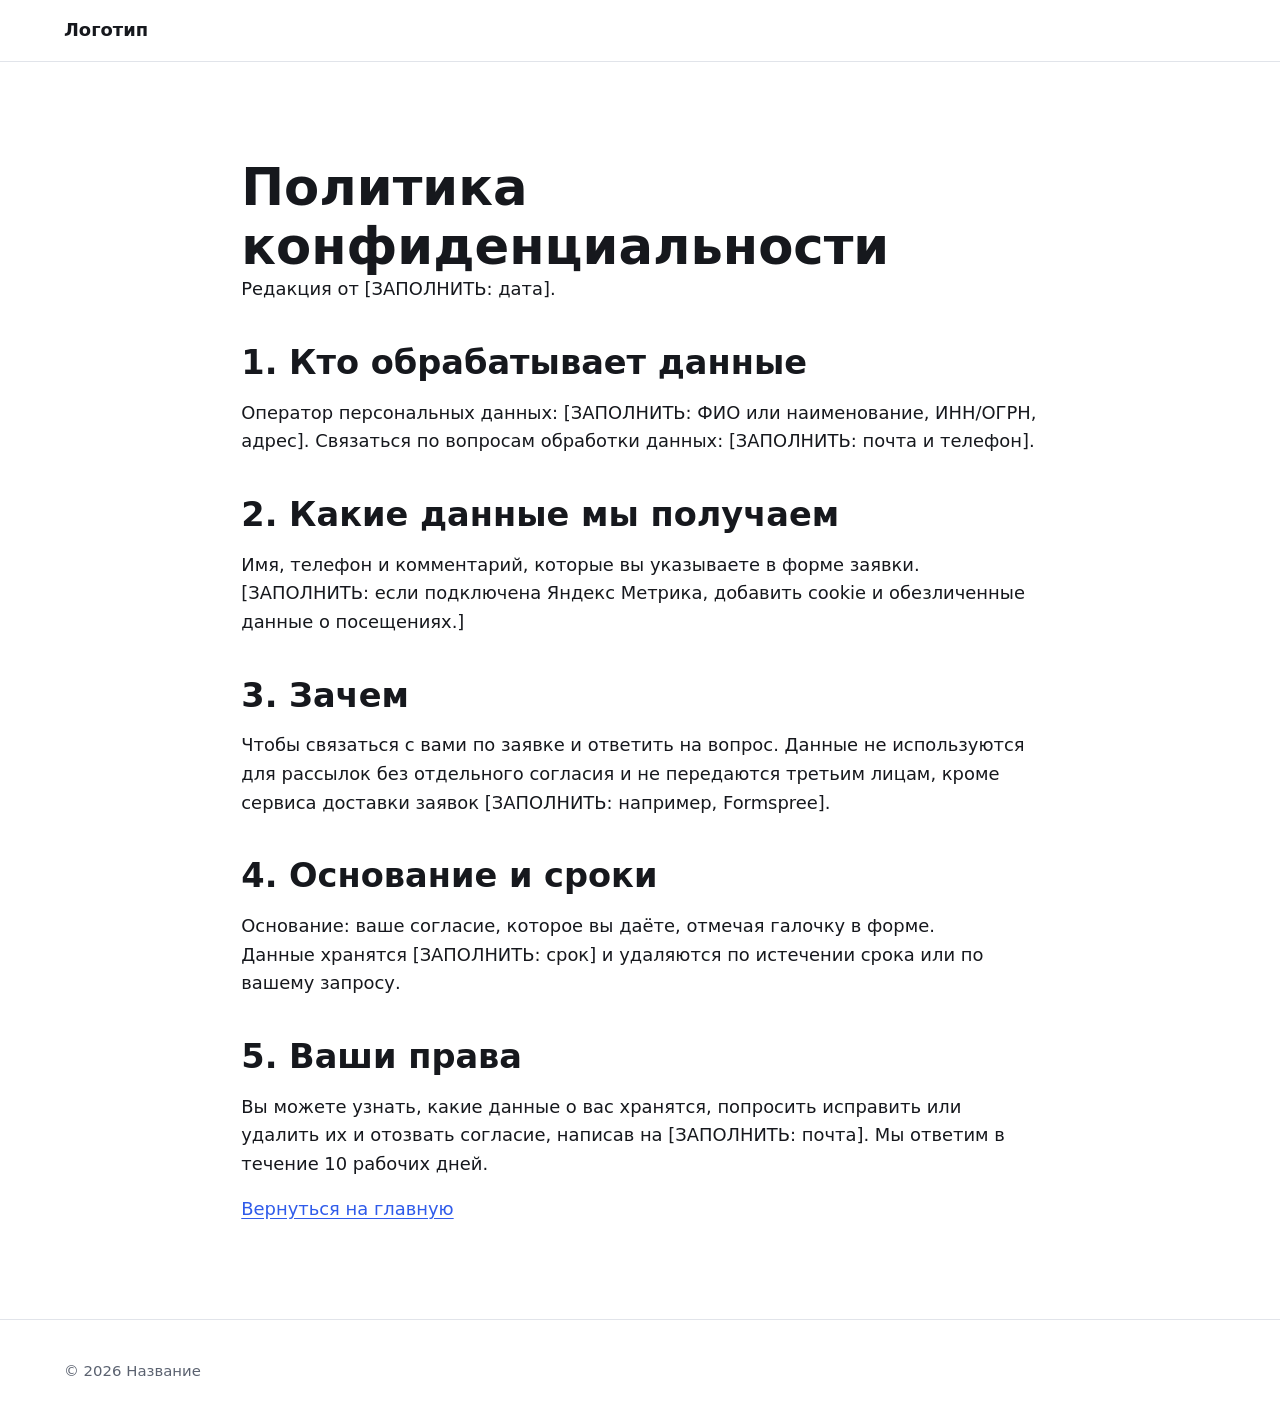
==== privacy.html @ 148ab0fe "Initial commit" ====
<!doctype html>
<html lang="ru">
<head>
  <meta charset="utf-8">
  <meta name="viewport" content="width=device-width, initial-scale=1">
  <title>Политика конфиденциальности — Название сайта</title>
  <meta name="description" content="Как мы обрабатываем и защищаем персональные данные, которые вы оставляете на сайте.">
  <link rel="canonical" href="https://example.ru/privacy.html">
  <link rel="icon" href="favicon.svg" type="image/svg+xml">
  <link rel="stylesheet" href="assets/css/style.css">
  <script src="assets/js/main.js" defer></script>
</head>
<body>
  <a class="skip-link" href="#main">Перейти к содержимому</a>

  <header class="site-header">
    <div class="container site-header__inner">
      <a class="logo" href="./">Логотип</a>
    </div>
  </header>

  <!-- Каркас политики по 152-ФЗ. Всё в [квадратных скобках] заполнить данными владельца сайта;
       итоговый текст лучше согласовать с юристом. -->
  <main id="main" class="section">
    <div class="container prose">
      <h1>Политика конфиденциальности</h1>
      <p>Редакция от [ЗАПОЛНИТЬ: дата].</p>

      <h2>1. Кто обрабатывает данные</h2>
      <p>Оператор персональных данных: [ЗАПОЛНИТЬ: ФИО или наименование, ИНН/ОГРН, адрес]. Связаться по вопросам обработки данных: [ЗАПОЛНИТЬ: почта и телефон].</p>

      <h2>2. Какие данные мы получаем</h2>
      <p>Имя, телефон и комментарий, которые вы указываете в форме заявки. [ЗАПОЛНИТЬ: если подключена Яндекс Метрика, добавить cookie и обезличенные данные о посещениях.]</p>

      <h2>3. Зачем</h2>
      <p>Чтобы связаться с вами по заявке и ответить на вопрос. Данные не используются для рассылок без отдельного согласия и не передаются третьим лицам, кроме сервиса доставки заявок [ЗАПОЛНИТЬ: например, Formspree].</p>

      <h2>4. Основание и сроки</h2>
      <p>Основание: ваше согласие, которое вы даёте, отмечая галочку в форме. Данные хранятся [ЗАПОЛНИТЬ: срок] и удаляются по истечении срока или по вашему запросу.</p>

      <h2>5. Ваши права</h2>
      <p>Вы можете узнать, какие данные о вас хранятся, попросить исправить или удалить их и отозвать согласие, написав на [ЗАПОЛНИТЬ: почта]. Мы ответим в течение 10 рабочих дней.</p>

      <p><a href="./">Вернуться на главную</a></p>
    </div>
  </main>

  <footer class="site-footer">
    <div class="container">
      <p>&copy; <span data-year>2026</span> Название</p>
    </div>
  </footer>
</body>
</html>
---- assets/css/style.css ----
/* Шрифты: свои файлы, без внешних CDN */
@font-face {
  font-family: "Manrope";
  src: url("../fonts/manrope-cyrillic-wght-normal.woff2") format("woff2");
  font-weight: 200 800;
  font-display: swap;
  unicode-range: U+0301, U+0400-045F, U+0490-0491, U+04B0-04B1, U+2116;
}
@font-face {
  font-family: "Manrope";
  src: url("../fonts/manrope-latin-wght-normal.woff2") format("woff2");
  font-weight: 200 800;
  font-display: swap;
  unicode-range: U+0000-00FF, U+0131, U+0152-0153, U+02BB-02BC, U+02C6, U+02DA, U+02DC, U+0304, U+0308, U+0329, U+2000-206F, U+20AC, U+2122, U+2191, U+2193, U+2212, U+2215, U+FEFF, U+FFFD;
}

/* Токены дизайна: меняются под каждый сайт */
:root {
  --color-bg: #ffffff;
  --color-surface: #f4f5f7;
  --color-text: #16181d;
  --color-muted: #5b6270;
  --color-accent: #2f5bea;
  --color-accent-contrast: #ffffff;
  --color-border: #e1e4ea;
  --color-border-strong: #8a919e; /* рамки полей: контраст с фоном не ниже 3:1 */
  --color-danger: #b42318;
  --color-danger-bg: #fef3f2;
  --color-success: #067647;
  --color-success-bg: #ecfdf3;

  --font-body: "Manrope", system-ui, -apple-system, "Segoe UI", Roboto, sans-serif;
  --font-heading: var(--font-body);

  --step--1: clamp(0.875rem, 0.85rem + 0.1vw, 0.9375rem);
  --step-0: clamp(1rem, 0.96rem + 0.2vw, 1.125rem);
  --step-1: clamp(1.25rem, 1.15rem + 0.5vw, 1.5rem);
  --step-2: clamp(1.5rem, 1.3rem + 1vw, 2.25rem);
  --step-3: clamp(2rem, 1.6rem + 2vw, 3.5rem);

  --space-xs: 0.5rem;
  --space-s: 1rem;
  --space-m: 1.5rem;
  --space-l: 2.5rem;
  --space-xl: clamp(3rem, 2rem + 5vw, 6rem);

  --radius: 12px;
  --container: 72rem;
  --tap: 2.75rem; /* минимальная зона нажатия, 44 px */
  --duration: 160ms;
}

/* Сброс */
*, *::before, *::after { box-sizing: border-box; }
* { margin: 0; }
html { -webkit-text-size-adjust: 100%; scroll-behavior: smooth; }
@media (prefers-reduced-motion: reduce) { html { scroll-behavior: auto; } }
body {
  font-family: var(--font-body);
  font-size: var(--step-0);
  line-height: 1.6;
  color: var(--color-text);
  background: var(--color-bg);
}
img, picture, svg, video { display: block; max-width: 100%; height: auto; }
input, button, textarea, select { font: inherit; }
h1, h2, h3 { font-family: var(--font-heading); line-height: 1.15; text-wrap: balance; overflow-wrap: break-word; hyphens: auto; }
h1 { font-size: var(--step-3); }
h2 { font-size: var(--step-2); margin-bottom: var(--space-m); }
h3 { font-size: var(--step-1); }
p { text-wrap: pretty; }
a { color: var(--color-accent); text-underline-offset: 0.15em; }
@media (hover: hover) { a:hover { text-decoration-thickness: 2px; } }
:focus-visible { outline: 3px solid var(--color-accent); outline-offset: 2px; }
[id] { scroll-margin-top: var(--space-s); }

/* Раскладка (mobile first) */
.container { width: min(100% - 2rem, var(--container)); margin-inline: auto; }
.section { padding-block: var(--space-xl); }

.skip-link { position: absolute; left: -9999px; }
.skip-link:focus { left: 1rem; top: 1rem; z-index: 10; background: var(--color-bg); padding: var(--space-xs) var(--space-s); }

.site-header { border-bottom: 1px solid var(--color-border); }
.site-header__inner { display: flex; align-items: center; justify-content: space-between; flex-wrap: wrap; gap: var(--space-s); padding-block: var(--space-s); }
.logo { font-weight: 800; color: inherit; text-decoration: none; }
.nav-toggle {
  min-height: var(--tap); padding: 0.4rem 0.9rem; cursor: pointer; color: inherit;
  background: none; border: 1px solid var(--color-border); border-radius: var(--radius);
  transition: background-color var(--duration), border-color var(--duration);
}
@media (hover: hover) { .nav-toggle:hover { border-color: var(--color-border-strong); } }
.nav-toggle:active { background: var(--color-surface); }
.site-nav { flex-basis: 100%; display: none; }
.site-nav.is-open { display: block; }
.site-nav ul { list-style: none; padding: 0; display: grid; }
.site-nav a { display: flex; align-items: center; min-height: var(--tap); color: inherit; text-decoration: none; transition: color var(--duration); }
@media (hover: hover) { .site-nav a:hover { color: var(--color-accent); } }
.site-nav a:active { color: var(--color-accent); }

.hero { padding-block: var(--space-xl); background: var(--color-surface); }
.lead { font-size: var(--step-1); color: var(--color-muted); margin-block: var(--space-s) var(--space-m); max-width: 40ch; }

/* Кнопка: у каждой есть hover, нажатие, фокус (глобальный :focus-visible) и недоступное состояние */
.button {
  display: inline-flex; align-items: center; justify-content: center; gap: var(--space-xs);
  min-height: var(--tap); padding: 0.8rem 1.5rem; border: 0; border-radius: var(--radius);
  background: var(--color-accent); color: var(--color-accent-contrast);
  font-weight: 700; text-decoration: none; cursor: pointer;
  transition: filter var(--duration), transform var(--duration);
}
@media (hover: hover) { .button:hover { filter: brightness(1.1); } }
.button:active { transform: translateY(1px); filter: brightness(0.95); }
.button:disabled, .button[aria-disabled="true"] { opacity: 0.6; cursor: not-allowed; transform: none; filter: none; }
.button[aria-busy="true"] { cursor: progress; }

.cards { list-style: none; padding: 0; display: grid; gap: var(--space-m); }
.card { padding: var(--space-m); border: 1px solid var(--color-border); border-radius: var(--radius); }
.card h3 { margin-bottom: var(--space-xs); }

/* Формы */
.form { display: grid; gap: var(--space-m); max-width: 36rem; margin-top: var(--space-m); }
.field { display: grid; gap: 0.35rem; }
.field label { font-weight: 600; }
.field__optional, .field__hint { font-weight: 400; color: var(--color-muted); font-size: var(--step--1); }
.field input:not([type="checkbox"]), .field textarea {
  width: 100%; min-height: var(--tap); padding: 0.65rem 0.8rem;
  font-size: max(16px, 1rem); /* меньше 16 px iPhone приближает страницу */
  color: inherit; background: var(--color-bg);
  border: 1px solid var(--color-border-strong); border-radius: calc(var(--radius) / 2);
  transition: border-color var(--duration), box-shadow var(--duration);
}
.field textarea { resize: vertical; }
@media (hover: hover) { .field input:not([type="checkbox"]):hover, .field textarea:hover { border-color: var(--color-text); } }
.field [aria-invalid="true"] { border-color: var(--color-danger) !important; box-shadow: inset 0 0 0 1px var(--color-danger); }
.field__error { color: var(--color-danger); font-size: var(--step--1); font-weight: 600; }
.field--check { grid-template-columns: auto 1fr; align-items: start; column-gap: var(--space-xs); }
.field--check input { width: 1.25rem; height: 1.25rem; margin-top: 0.2rem; accent-color: var(--color-accent); cursor: pointer; }
.field--check label { font-weight: 400; cursor: pointer; }
.field--check .field__error { grid-column: 1 / -1; }
.form > .button { justify-self: start; }
.form__trap { position: absolute; left: -9999px; width: 1px; height: 1px; opacity: 0; }
.form__status { padding: var(--space-s); border-radius: calc(var(--radius) / 2); border-left: 4px solid; }
.form__status[data-state="success"] { color: var(--color-success); background: var(--color-success-bg); }
.form__status[data-state="error"] { color: var(--color-danger); background: var(--color-danger-bg); }

.prose { max-width: 70ch; }
.prose h2 { margin-top: var(--space-l); margin-bottom: var(--space-s); }
.prose p + p { margin-top: var(--space-s); }

.site-footer { padding-block: var(--space-l); border-top: 1px solid var(--color-border); color: var(--color-muted); font-size: var(--step--1); }

@media (min-width: 768px) {
  .nav-toggle { display: none; }
  .site-nav { display: block; flex-basis: auto; }
  .site-nav ul { grid-auto-flow: column; gap: var(--space-m); }
  .site-nav a { padding-inline: 0.25rem; }
  .cards { grid-template-columns: repeat(auto-fit, minmax(14rem, 1fr)); }
}
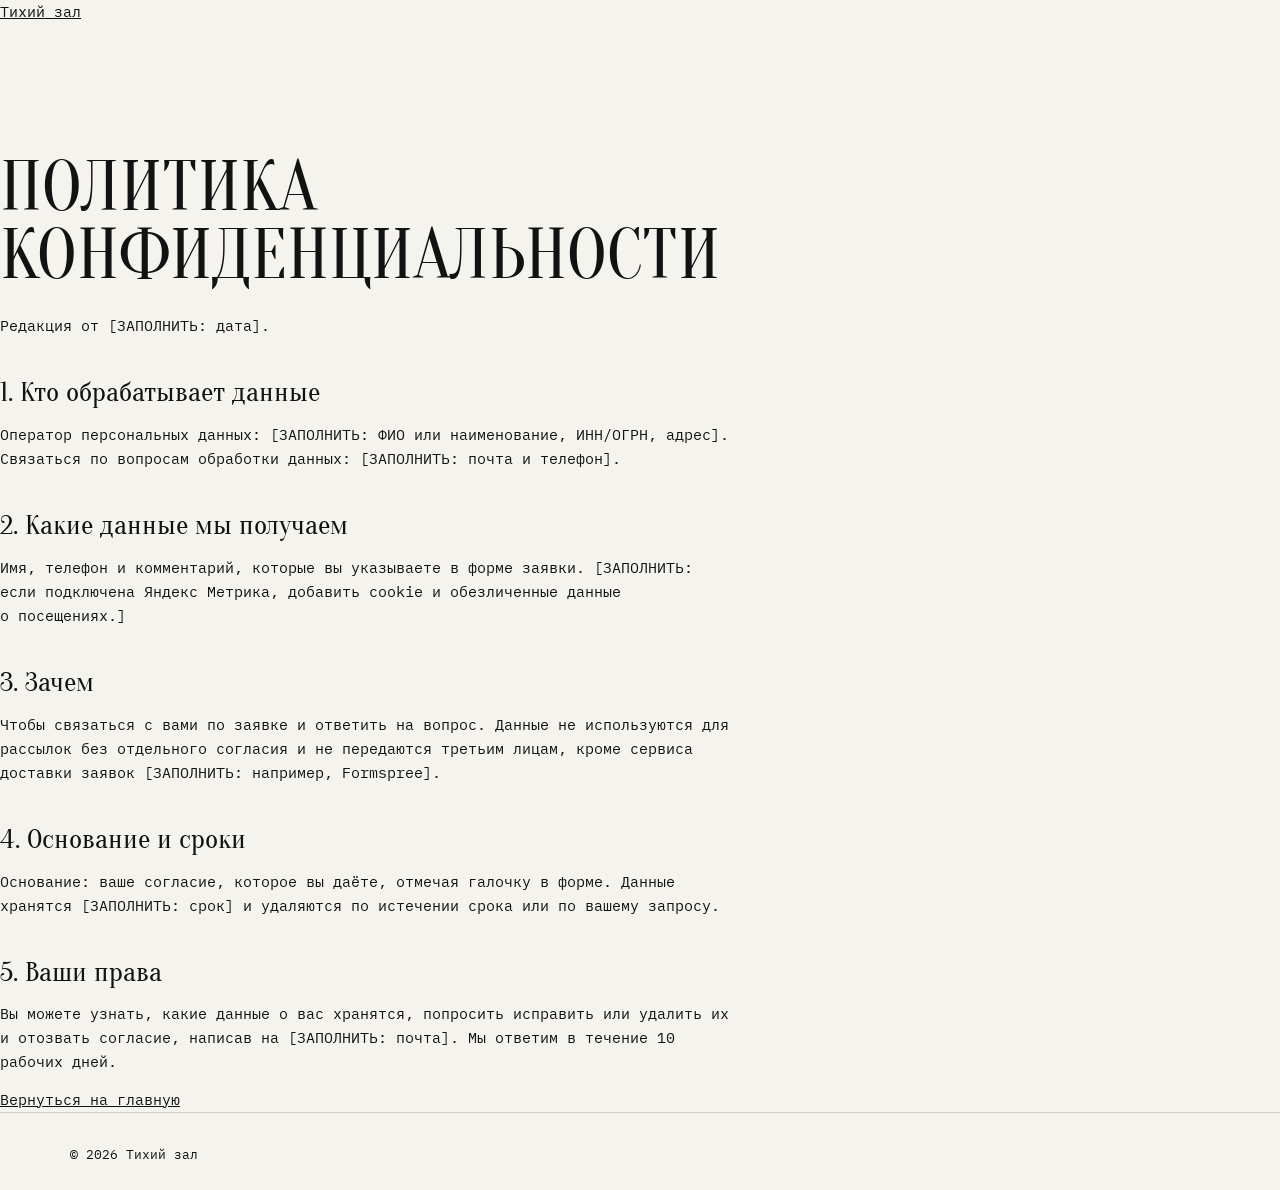
==== commit 4ba7e856: "Главная страница «Тихого зала»: афиша, подробности, вечер, запись Стиль по мотивам портфолио с нотны" ====
--- a/privacy.html
+++ b/privacy.html
@@ -3,9 +3,9 @@
 <head>
   <meta charset="utf-8">
   <meta name="viewport" content="width=device-width, initial-scale=1">
-  <title>Политика конфиденциальности — Название сайта</title>
+  <title>Политика конфиденциальности — Тихий зал</title>
   <meta name="description" content="Как мы обрабатываем и защищаем персональные данные, которые вы оставляете на сайте.">
-  <link rel="canonical" href="https://example.ru/privacy.html">
+  <link rel="canonical" href="https://verver-vadya.github.io/site-tikhiy-zal/privacy.html">
   <link rel="icon" href="favicon.svg" type="image/svg+xml">
   <link rel="stylesheet" href="assets/css/style.css">
   <script src="assets/js/main.js" defer></script>
@@ -15,7 +15,7 @@
 
   <header class="site-header">
     <div class="container site-header__inner">
-      <a class="logo" href="./">Логотип</a>
+      <a class="logo" href="./">Тихий зал</a>
     </div>
   </header>
 
@@ -47,7 +47,7 @@
 
   <footer class="site-footer">
     <div class="container">
-      <p>&copy; <span data-year>2026</span> Название</p>
+      <p>&copy; <span data-year>2026</span> Тихий зал</p>
     </div>
   </footer>
 </body>
--- a/assets/css/style.css
+++ b/assets/css/style.css
@@ -1,159 +1,519 @@
-/* Шрифты: свои файлы, без внешних CDN */
-@font-face {
-  font-family: "Manrope";
-  src: url("../fonts/manrope-cyrillic-wght-normal.woff2") format("woff2");
-  font-weight: 200 800;
-  font-display: swap;
+/* Шрифты: свои файлы, без внешних CDN. Лицензии OFL лежат рядом. */
+@font-face {
+  font-family: "Oranienbaum";
+  src: url("../fonts/oranienbaum-cyrillic-400-normal.woff2") format("woff2");
+  font-weight: 400; font-display: swap;
   unicode-range: U+0301, U+0400-045F, U+0490-0491, U+04B0-04B1, U+2116;
 }
 @font-face {
-  font-family: "Manrope";
-  src: url("../fonts/manrope-latin-wght-normal.woff2") format("woff2");
-  font-weight: 200 800;
-  font-display: swap;
-  unicode-range: U+0000-00FF, U+0131, U+0152-0153, U+02BB-02BC, U+02C6, U+02DA, U+02DC, U+0304, U+0308, U+0329, U+2000-206F, U+20AC, U+2122, U+2191, U+2193, U+2212, U+2215, U+FEFF, U+FFFD;
-}
-
-/* Токены дизайна: меняются под каждый сайт */
+  font-family: "Oranienbaum";
+  src: url("../fonts/oranienbaum-latin-400-normal.woff2") format("woff2");
+  font-weight: 400; font-display: swap;
+  unicode-range: U+0000-00FF, U+0131, U+0152-0153, U+02BB-02BC, U+02C6, U+02DA, U+02DC, U+2000-206F, U+20AC, U+20BD, U+2122, U+2191, U+2193, U+2212, U+2215, U+FEFF, U+FFFD;
+}
+@font-face {
+  font-family: "IBM Plex Mono";
+  src: url("../fonts/ibm-plex-mono-cyrillic-400-normal.woff2") format("woff2");
+  font-weight: 400; font-display: swap;
+  unicode-range: U+0301, U+0400-045F, U+0490-0491, U+04B0-04B1, U+2116;
+}
+@font-face {
+  font-family: "IBM Plex Mono";
+  src: url("../fonts/ibm-plex-mono-latin-400-normal.woff2") format("woff2");
+  font-weight: 400; font-display: swap;
+  unicode-range: U+0000-00FF, U+0131, U+0152-0153, U+02BB-02BC, U+02C6, U+02DA, U+02DC, U+2000-206F, U+20AC, U+20BD, U+2122, U+2191, U+2193, U+2212, U+2215, U+FEFF, U+FFFD;
+}
+@font-face {
+  font-family: "IBM Plex Mono";
+  src: url("../fonts/ibm-plex-mono-cyrillic-500-normal.woff2") format("woff2");
+  font-weight: 500 700; font-display: swap;
+  unicode-range: U+0301, U+0400-045F, U+0490-0491, U+04B0-04B1, U+2116;
+}
+@font-face {
+  font-family: "IBM Plex Mono";
+  src: url("../fonts/ibm-plex-mono-latin-500-normal.woff2") format("woff2");
+  font-weight: 500 700; font-display: swap;
+  unicode-range: U+0000-00FF, U+0131, U+0152-0153, U+02BB-02BC, U+02C6, U+02DA, U+02DC, U+2000-206F, U+20AC, U+20BD, U+2122, U+2191, U+2193, U+2212, U+2215, U+FEFF, U+FFFD;
+}
+@font-face {
+  font-family: "Bad Script";
+  src: url("../fonts/bad-script-cyrillic-400-normal.woff2") format("woff2");
+  font-weight: 400; font-display: swap;
+  unicode-range: U+0301, U+0400-045F, U+0490-0491, U+04B0-04B1, U+2116;
+}
+@font-face {
+  font-family: "Bad Script";
+  src: url("../fonts/bad-script-latin-400-normal.woff2") format("woff2");
+  font-weight: 400; font-display: swap;
+  unicode-range: U+0000-00FF, U+0131, U+0152-0153, U+02BB-02BC, U+02C6, U+02DA, U+02DC, U+2000-206F, U+20AC, U+2122, U+2191, U+2193, U+2212, U+2215, U+FEFF, U+FFFD;
+}
+
+/* Токены: бумага, тушь и красный карандаш для пометок */
 :root {
-  --color-bg: #ffffff;
-  --color-surface: #f4f5f7;
-  --color-text: #16181d;
-  --color-muted: #5b6270;
-  --color-accent: #2f5bea;
-  --color-accent-contrast: #ffffff;
-  --color-border: #e1e4ea;
-  --color-border-strong: #8a919e; /* рамки полей: контраст с фоном не ниже 3:1 */
-  --color-danger: #b42318;
-  --color-danger-bg: #fef3f2;
-  --color-success: #067647;
-  --color-success-bg: #ecfdf3;
-
-  --font-body: "Manrope", system-ui, -apple-system, "Segoe UI", Roboto, sans-serif;
-  --font-heading: var(--font-body);
-
-  --step--1: clamp(0.875rem, 0.85rem + 0.1vw, 0.9375rem);
-  --step-0: clamp(1rem, 0.96rem + 0.2vw, 1.125rem);
-  --step-1: clamp(1.25rem, 1.15rem + 0.5vw, 1.5rem);
-  --step-2: clamp(1.5rem, 1.3rem + 1vw, 2.25rem);
-  --step-3: clamp(2rem, 1.6rem + 2vw, 3.5rem);
-
-  --space-xs: 0.5rem;
-  --space-s: 1rem;
-  --space-m: 1.5rem;
-  --space-l: 2.5rem;
-  --space-xl: clamp(3rem, 2rem + 5vw, 6rem);
-
-  --radius: 12px;
-  --container: 72rem;
-  --tap: 2.75rem; /* минимальная зона нажатия, 44 px */
-  --duration: 160ms;
+  --paper: #f4f3ee;
+  --ink: #121212;
+  --muted: #57554f;
+  --rule: rgba(18, 18, 18, 0.16);
+  --field-line: #77746c;       /* контраст с бумагой не ниже 3:1 */
+  --pencil: #9b2c22;           /* пометки от руки */
+  --danger: #a1221a;
+  --danger-bg: #f8e9e6;
+  --success: #24603a;
+  --success-bg: #e6efe6;
+
+  --serif: "Oranienbaum", "Times New Roman", serif;
+  --mono: "IBM Plex Mono", ui-monospace, "SFMono-Regular", Menlo, Consolas, monospace;
+  --hand: "Bad Script", "Segoe Script", cursive;
+
+  --text-s: 0.75rem;
+  --text-m: clamp(0.875rem, 0.84rem + 0.15vw, 0.9375rem);
+  --hand-size: clamp(1.375rem, 1.1rem + 0.9vw, 1.875rem);
+
+  --gutter: 1rem;
+  --bar: 2.75rem;              /* верхняя полоса на телефоне */
+  --rail-w: 1.625rem;          /* боковая полоса на десктопе */
+  --rail-inset: 0.625rem;
+  --section: clamp(4rem, 2.5rem + 7vw, 9rem);
+  --tap: 2.75rem;
+
+  --ease-out: cubic-bezier(0.23, 1, 0.32, 1);
+  --ease-in-out: cubic-bezier(0.77, 0, 0.175, 1);
 }
 
 /* Сброс */
 *, *::before, *::after { box-sizing: border-box; }
 * { margin: 0; }
-html { -webkit-text-size-adjust: 100%; scroll-behavior: smooth; }
+html { -webkit-text-size-adjust: 100%; scroll-behavior: smooth; scroll-padding-top: calc(var(--bar) + 1rem); }
 @media (prefers-reduced-motion: reduce) { html { scroll-behavior: auto; } }
 body {
-  font-family: var(--font-body);
-  font-size: var(--step-0);
+  font-family: var(--mono);
+  font-size: var(--text-m);
   line-height: 1.6;
-  color: var(--color-text);
-  background: var(--color-bg);
-}
-img, picture, svg, video { display: block; max-width: 100%; height: auto; }
-input, button, textarea, select { font: inherit; }
-h1, h2, h3 { font-family: var(--font-heading); line-height: 1.15; text-wrap: balance; overflow-wrap: break-word; hyphens: auto; }
-h1 { font-size: var(--step-3); }
-h2 { font-size: var(--step-2); margin-bottom: var(--space-m); }
-h3 { font-size: var(--step-1); }
+  color: var(--ink);
+  background: var(--paper);
+  padding-top: calc(var(--bar) + env(safe-area-inset-top));
+  -webkit-tap-highlight-color: transparent;
+  overflow-x: clip;
+}
+img, svg { display: block; max-width: 100%; height: auto; }
+input, button, textarea, select { font: inherit; color: inherit; }
+button, a, select, label { touch-action: manipulation; }
+h1, h2, h3 { font-weight: 400; overflow-wrap: break-word; }
 p { text-wrap: pretty; }
-a { color: var(--color-accent); text-underline-offset: 0.15em; }
-@media (hover: hover) { a:hover { text-decoration-thickness: 2px; } }
-:focus-visible { outline: 3px solid var(--color-accent); outline-offset: 2px; }
-[id] { scroll-margin-top: var(--space-s); }
-
-/* Раскладка (mobile first) */
-.container { width: min(100% - 2rem, var(--container)); margin-inline: auto; }
-.section { padding-block: var(--space-xl); }
-
-.skip-link { position: absolute; left: -9999px; }
-.skip-link:focus { left: 1rem; top: 1rem; z-index: 10; background: var(--color-bg); padding: var(--space-xs) var(--space-s); }
-
-.site-header { border-bottom: 1px solid var(--color-border); }
-.site-header__inner { display: flex; align-items: center; justify-content: space-between; flex-wrap: wrap; gap: var(--space-s); padding-block: var(--space-s); }
-.logo { font-weight: 800; color: inherit; text-decoration: none; }
-.nav-toggle {
-  min-height: var(--tap); padding: 0.4rem 0.9rem; cursor: pointer; color: inherit;
-  background: none; border: 1px solid var(--color-border); border-radius: var(--radius);
-  transition: background-color var(--duration), border-color var(--duration);
-}
-@media (hover: hover) { .nav-toggle:hover { border-color: var(--color-border-strong); } }
-.nav-toggle:active { background: var(--color-surface); }
-.site-nav { flex-basis: 100%; display: none; }
-.site-nav.is-open { display: block; }
-.site-nav ul { list-style: none; padding: 0; display: grid; }
-.site-nav a { display: flex; align-items: center; min-height: var(--tap); color: inherit; text-decoration: none; transition: color var(--duration); }
-@media (hover: hover) { .site-nav a:hover { color: var(--color-accent); } }
-.site-nav a:active { color: var(--color-accent); }
-
-.hero { padding-block: var(--space-xl); background: var(--color-surface); }
-.lead { font-size: var(--step-1); color: var(--color-muted); margin-block: var(--space-s) var(--space-m); max-width: 40ch; }
-
-/* Кнопка: у каждой есть hover, нажатие, фокус (глобальный :focus-visible) и недоступное состояние */
+a { color: inherit; }
+ul, ol { list-style: none; padding: 0; }
+:focus-visible { outline: 2px solid var(--pencil); outline-offset: 3px; }
+::selection { background: var(--ink); color: var(--paper); }
+
+.visually-hidden {
+  position: absolute; width: 1px; height: 1px; padding: 0; margin: -1px;
+  overflow: hidden; clip: rect(0 0 0 0); white-space: nowrap; border: 0;
+}
+.skip-link { position: absolute; left: -9999px; z-index: 50; }
+.skip-link:focus { left: 1rem; top: 1rem; background: var(--paper); padding: 0.5rem 1rem; }
+
+/* Общие приёмы */
+.hand { font-family: var(--hand); font-size: var(--hand-size); color: var(--pencil); line-height: 1.2; }
+.mono-meta { font-size: var(--text-s); text-transform: uppercase; letter-spacing: 0.08em; color: var(--muted); }
+.ruled { border-block: 1px solid var(--rule); }
+.ruled--top { border-bottom: 0; }
+.no-notes .note { visibility: hidden; }
+
+.text-link {
+  text-decoration: underline; text-decoration-thickness: 1px; text-underline-offset: 0.25em;
+  transition: color 160ms ease, text-decoration-thickness 160ms ease;
+}
+@media (hover: hover) { .text-link:hover { color: var(--pencil); text-decoration-thickness: 2px; } }
+.text-link:active { color: var(--pencil); }
+
+/* Нотный стан: пять линий одним фоном */
+.staff {
+  --gap: 3rem;
+  height: calc(var(--gap) * 4 + 1px);
+  background: repeating-linear-gradient(to bottom, var(--rule) 0 1px, transparent 1px var(--gap));
+}
+
+/* ---------- Полосы ---------- */
+
+.rail {
+  position: fixed; z-index: 30; top: 0;
+  height: calc(var(--bar) + env(safe-area-inset-top));
+  padding-top: env(safe-area-inset-top);
+  display: flex; align-items: center;
+  font-size: 0.6875rem; text-transform: uppercase; letter-spacing: 0.14em;
+  color: var(--paper);
+}
+.rail :focus-visible { outline-color: var(--paper); }
+.rail--left { left: 0; right: 0; background: var(--ink); padding-left: max(var(--gutter), env(safe-area-inset-left)); }
+.rail--right { right: 0; padding-right: max(0.25rem, env(safe-area-inset-right)); }
+.rail__logo { display: inline-flex; align-items: center; gap: 0.5em; min-height: var(--tap); text-decoration: none; }
+.rail__tagline, .rail__season, .rail--right .notes-toggle { display: none; }
+.rail__button {
+  min-height: var(--tap); padding: 0 0.75rem; border: 0; background: none; cursor: pointer;
+  text-transform: inherit; letter-spacing: inherit; font-size: inherit;
+  transition: opacity 160ms ease;
+}
+@media (hover: hover) { .rail__button:hover, .rail__logo:hover { opacity: 0.7; } }
+.rail__button:active { opacity: 0.55; }
+
+.notes-toggle { display: flex; align-items: center; gap: 0.35rem; }
+.notes-toggle__btn {
+  min-width: var(--tap); min-height: var(--tap); padding: 0 0.4rem; border: 0; background: none; cursor: pointer;
+  text-transform: uppercase; letter-spacing: inherit; font-size: inherit; position: relative;
+}
+/* Выбранный вариант обведён от руки, как в партитуре */
+.notes-toggle__btn[aria-pressed="true"]::after {
+  content: ""; position: absolute; inset: 50% auto auto 50%;
+  width: 2.4em; height: 1.7em; translate: -50% -50%;
+  border: 1px solid currentColor; border-radius: 50%; rotate: -8deg;
+}
+@media (hover: hover) { .notes-toggle__btn:hover { opacity: 0.7; } }
+.notes-toggle__btn:active { opacity: 0.55; }
+
+@media (min-width: 64rem) {
+  body { padding-top: 0; }
+  .rail {
+    top: var(--rail-inset); bottom: var(--rail-inset); height: auto; width: var(--rail-w);
+    padding: 1rem 0; background: var(--ink);
+    writing-mode: vertical-rl; justify-content: space-between;
+  }
+  .rail--left { left: var(--rail-inset); right: auto; rotate: 180deg; flex-direction: row-reverse; padding-left: 0; }
+  .rail--right { right: var(--rail-inset); padding-right: 0; }
+  .rail__tagline, .rail__season { display: block; }
+  .rail--right .notes-toggle { display: flex; }
+  .rail__logo, .rail__button { min-height: auto; min-width: var(--tap); padding: 0.5rem 0; justify-content: center; }
+  .notes-toggle__btn { min-height: 2rem; }
+  .notes-toggle__btn[aria-pressed="true"]::after { width: 1.7em; height: 2.5em; rotate: 8deg; }
+  html { scroll-padding-top: 1.5rem; }
+}
+
+/* ---------- Меню ---------- */
+
+.menu {
+  position: fixed; z-index: 25; top: calc(var(--bar) + env(safe-area-inset-top)); right: 0; bottom: 0;
+  width: min(26rem, 100%); padding: 2rem var(--gutter) 2rem;
+  background: var(--ink); color: var(--paper);
+  display: flex; flex-direction: column; justify-content: space-between;
+  overscroll-behavior: contain; overflow-y: auto;
+  transform: translateX(100%); transition: transform 360ms var(--ease-out);
+}
+.menu[hidden] { display: none; }
+.menu.is-open { transform: none; }
+.menu :focus-visible { outline-color: var(--paper); }
+.menu__list a {
+  display: flex; align-items: baseline; gap: 0.75rem; min-height: var(--tap); padding-block: 0.35rem;
+  font-family: var(--serif); font-size: clamp(2rem, 1.6rem + 1.5vw, 2.75rem); line-height: 1; text-transform: uppercase;
+  text-decoration: none; border-bottom: 1px solid rgba(244, 243, 238, 0.18);
+  transition: color 160ms ease, padding-left 240ms var(--ease-out);
+}
+.menu__num { font-family: var(--mono); font-size: var(--text-s); letter-spacing: 0.1em; opacity: 0.6; }
+@media (hover: hover) { .menu__list a:hover { padding-left: 0.5rem; color: #e9b7ae; } }
+.menu__list a:active { color: #e9b7ae; }
+.notes-toggle--menu { margin-top: 2rem; font-size: 0.6875rem; text-transform: uppercase; letter-spacing: 0.14em; }
+@media (min-width: 64rem) {
+  .menu { top: var(--rail-inset); bottom: var(--rail-inset); right: calc(var(--rail-inset) + var(--rail-w)); padding: 3rem 2.5rem; }
+  .notes-toggle--menu { display: none; }
+}
+@media (prefers-reduced-motion: reduce) { .menu { transition: none; } }
+
+/* ---------- Раскладка ---------- */
+
+.page, .site-footer { padding-inline: max(var(--gutter), env(safe-area-inset-left)) max(var(--gutter), env(safe-area-inset-right)); }
+@media (min-width: 48rem) { :root { --gutter: 2rem; } }
+@media (min-width: 64rem) {
+  .page, .site-footer { padding-inline: calc(var(--rail-inset) * 2 + var(--rail-w) + 1.5rem); }
+}
+.section { padding-top: var(--section); }
+.section__head { display: flex; flex-wrap: wrap; align-items: baseline; justify-content: space-between; gap: 0.25rem 1.5rem; padding-top: 0.75rem; }
+
+/* ---------- Первый экран ---------- */
+
+.hero { min-height: calc(100svh - var(--bar)); display: flex; flex-direction: column; padding-top: 1.5rem; }
+@media (min-width: 64rem) { .hero { min-height: 100svh; padding-top: 3.5rem; } }
+.hero__title {
+  font-family: var(--serif); text-transform: uppercase; text-align: center;
+  font-size: clamp(4.25rem, 1.6rem + 9.5vw, 9.5rem); line-height: 0.86; letter-spacing: -0.01em;
+  padding-block: 0.2em 0.04em;
+}
+.hero__title sup {
+  font-size: max(0.75rem, 0.14em); text-transform: none; letter-spacing: 0;
+  vertical-align: top; position: relative; top: 0.35em; margin-left: 0.15em;
+}
+@media (max-width: 47.99rem) {
+  .hero__title sup { display: block; top: 0; margin: 0.35rem 0 0.5rem; font-size: 0.8125rem; }
+}
+.hero__facts {
+  display: flex; justify-content: space-between; gap: 0.75rem; padding-block: 0.6rem;
+  border-bottom: 1px solid var(--rule);
+  font-size: var(--text-s); text-transform: uppercase; letter-spacing: 0.08em; color: var(--muted);
+}
+.hero__facts li:nth-child(2) { text-align: center; }
+.hero__facts li:last-child { text-align: right; }
+
+.hero__stage { position: relative; flex: 1; min-height: 15rem; margin-block: 1.5rem; }
+.staff--hero { --gap: clamp(2.25rem, 1rem + 4vh, 4rem); position: absolute; inset-inline: 0; top: 50%; translate: 0 -50%; }
+.note-img { --line: 2; position: absolute; top: calc(50% + (var(--line) - 2) * clamp(2.25rem, 1rem + 4vh, 4rem)); translate: 0 -50%; }
+.note-img img { width: 100%; }
+.note-img--1 { --line: 1; left: 2%; width: clamp(5.5rem, 3rem + 7vw, 9.5rem); }
+.note-img--2 { --line: 3; left: 56%; width: clamp(8rem, 5rem + 10vw, 15rem); }
+.note-img--3 { --line: 0; left: 64%; width: clamp(4.5rem, 3rem + 4vw, 7rem); display: none; }
+.note-img--4 { --line: 2; right: 0; width: clamp(7rem, 5rem + 6vw, 11rem); display: none; }
+@media (min-width: 48rem) {
+  .note-img--2 { left: 30%; }
+  .note-img--3, .note-img--4 { display: block; }
+}
+
+/* «Указатель воспроизведения»: отмечает ближайший концерт */
+.playhead {
+  position: absolute; top: -0.5rem; bottom: -0.5rem; left: 40%;
+  display: flex; align-items: flex-end; text-decoration: none;
+}
+.playhead::before {
+  content: ""; position: absolute; top: 0; bottom: 0; left: 0; width: 1px; background: var(--ink);
+}
+.playhead::after { /* треугольники на концах */
+  content: ""; position: absolute; left: -4px; top: 0; bottom: 0; width: 9px;
+  background:
+    conic-gradient(from 150deg at 50% 0, var(--ink) 60deg, transparent 0) top / 9px 7px no-repeat,
+    conic-gradient(from -30deg at 50% 100%, var(--ink) 60deg, transparent 0) bottom / 9px 7px no-repeat;
+}
+.playhead__label {
+  position: relative; display: inline-flex; align-items: center; min-height: var(--tap);
+  margin-left: 0.6rem; padding-inline: 0.15rem; background: var(--paper);
+  font-size: var(--text-s); text-transform: uppercase; letter-spacing: 0.08em; white-space: nowrap;
+  text-decoration: underline; text-decoration-color: transparent; text-underline-offset: 0.3em;
+  transition: text-decoration-color 160ms ease;
+}
+@media (hover: hover) { .playhead:hover .playhead__label { text-decoration-color: currentColor; } }
+.playhead:active .playhead__label { color: var(--pencil); }
+@media (max-width: 47.99rem) {
+  .playhead { left: 38%; align-items: flex-start; }
+  .playhead__label { margin-top: 0.75rem; white-space: normal; max-width: calc(62vw - 1.5rem); padding-block: 0.35rem; line-height: 1.4; }
+}
+@media (min-width: 48rem) { .playhead { left: 47%; } }
+
+.hero__lead { max-width: 46ch; font-size: var(--text-m); }
+.hero__scroll { display: flex; flex-direction: column; align-items: center; gap: 0.25rem; margin-top: 1.5rem; padding-bottom: 1rem; }
+@media (min-width: 64rem) {
+  .hero { position: relative; }
+  .hero__scroll { position: absolute; bottom: 1.25rem; left: 50%; translate: -50% 0; margin: 0; padding: 0; }
+  .hero__lead { padding-bottom: 1.5rem; }
+}
+.hero__scroll svg { color: var(--ink); }
+
+/* Появление первого экрана */
+@media (prefers-reduced-motion: no-preference) {
+  .hero__title { animation: rise 700ms var(--ease-out) both; }
+  .staff--hero { animation: draw 1100ms var(--ease-out) 120ms both; }
+  .note-img { animation: unveil 800ms var(--ease-out) both; }
+  .note-img--1 { animation-delay: 380ms; }
+  .note-img--2 { animation-delay: 460ms; }
+  .note-img--3 { animation-delay: 540ms; }
+  .note-img--4 { animation-delay: 620ms; }
+  .playhead { animation: fade 500ms ease 900ms both; }
+}
+@keyframes rise { from { opacity: 0; transform: translateY(0.15em); } }
+@keyframes draw { from { clip-path: inset(0 100% 0 0); } to { clip-path: inset(0 0 0 0); } }
+@keyframes unveil { from { clip-path: inset(100% 0 0 0); } to { clip-path: inset(0 0 0 0); } }
+@keyframes fade { from { opacity: 0; } }
+
+/* ---------- Афиша ---------- */
+
+.gigs { margin-top: 0.75rem; overflow-x: clip; }
+.gig {
+  --step: 0%;
+  position: relative;
+  display: grid; grid-template-columns: 1fr auto; grid-template-areas: "num cta" "body body";
+  align-items: center; gap: 0.5rem 1rem;
+  padding-block: 1.25rem; border-top: 1px solid var(--rule);
+}
+.gig:last-child { border-bottom: 1px solid var(--rule); }
+.gig__num { grid-area: num; font-size: var(--text-s); color: var(--muted); letter-spacing: 0.06em; }
+.gig__body { grid-area: body; min-width: 0; padding-left: calc(var(--shift) * var(--step)); }
+.gig__title {
+  position: relative; display: inline-block;
+  font-family: var(--serif); text-transform: uppercase;
+  font-size: clamp(2.5rem, 1.5rem + 3.6vw, 4.75rem); line-height: 0.9; letter-spacing: -0.005em;
+}
+.gig__title sup {
+  font-size: max(0.75rem, 0.2em); text-transform: none; letter-spacing: 0;
+  vertical-align: top; position: relative; top: 0.2em; margin-left: 0.2em;
+}
+.gig__img {
+  position: absolute; left: calc(100% + 1.25rem); top: 50%;
+  width: 8.5rem; height: 6.5rem; object-fit: cover;
+  translate: 0 -50%; pointer-events: none;
+  clip-path: inset(0 100% 0 0);
+  transition: clip-path 420ms var(--ease-out);
+  display: none;
+}
+.gig--img-left .gig__img { left: auto; right: calc(100% + 1.25rem); clip-path: inset(0 0 0 100%); }
+.gig__meta { margin-top: 0.5rem; color: var(--muted); font-size: 0.8125rem; }
+.gig.is-next .gig__num::after {
+  content: "ближайший"; margin-left: 0.6rem;
+  font-family: var(--hand); font-size: 1.1rem; color: var(--pencil); letter-spacing: 0;
+}
+.no-notes .gig.is-next .gig__num::after { content: none; }
+
+.gig__cta {
+  grid-area: cta; justify-self: end;
+  display: inline-flex; align-items: center; gap: 0.5rem; min-height: var(--tap); padding: 0 1.1rem;
+  border: 1px solid var(--ink); border-radius: 999px; text-decoration: none; white-space: nowrap;
+  font-size: var(--text-s); text-transform: uppercase; letter-spacing: 0.08em;
+  transition: background-color 160ms ease, color 160ms ease, transform 160ms var(--ease-out);
+}
+@media (hover: hover) { .gig__cta:hover { background: var(--ink); color: var(--paper); } }
+.gig__cta:active { transform: scale(0.97); background: var(--ink); color: var(--paper); }
+
+@media (min-width: 48rem) {
+  .gig { --step: 4%; grid-template-columns: 3.5rem 1fr auto; grid-template-areas: "num body cta"; padding-block: 1.5rem; }
+  .gig__img { display: block; }
+  .gig.is-next .gig__num::after { position: absolute; left: 0; top: 0.35rem; margin: 0; }
+}
+@media (min-width: 64rem) { .gig { --step: 7%; } }
+@media (hover: hover) and (min-width: 48rem) {
+  .gig:hover .gig__img, .gig:focus-within .gig__img { clip-path: inset(0 0 0 0); }
+}
+@media (prefers-reduced-motion: reduce) { .gig__img { transition: none; } }
+
+/* ---------- Подробности ---------- */
+
+.details { display: grid; gap: 2.5rem; }
+.details__facts { position: relative; }
+.steps li {
+  font-family: var(--serif); font-size: clamp(1.5rem, 1.1rem + 1.4vw, 2.25rem); line-height: 1.15;
+  padding-block: 0.55rem; border-bottom: 1px solid var(--rule);
+}
+.details__note { margin-top: 1rem; text-align: right; }
+.details__text { padding-top: 1rem; }
+.details__text p { max-width: 60ch; line-height: 1.75; }
+.details__text p + p { margin-top: 1.1em; }
+.details__links { display: flex; flex-wrap: wrap; gap: 0 2rem; margin-top: 1.5rem !important; }
+.details__links a, .site-footer a { display: inline-flex; align-items: center; min-height: var(--tap); }
+@media (min-width: 48rem) {
+  .steps li:nth-child(2) { padding-left: 8%; }
+  .steps li:nth-child(3) { padding-left: 16%; }
+  .steps li:nth-child(4) { padding-left: 24%; }
+}
+@media (min-width: 64rem) {
+  .details { grid-template-columns: 6fr 5fr; gap: 3rem; }
+  .details__note { position: absolute; right: 0; top: -2.75rem; margin: 0; }
+}
+
+/* ---------- Как проходит вечер ---------- */
+
+.moments { margin-top: 0.75rem; }
+.moment {
+  display: grid; grid-template-columns: 6.5rem 1fr; gap: 1rem; align-items: start;
+  padding-block: 1rem; border-top: 1px solid var(--rule);
+}
+.moment img { width: 100%; aspect-ratio: 4 / 5; object-fit: cover; transition: filter 600ms var(--ease-out); }
+.moment p { transition: opacity 600ms var(--ease-out); }
+.moment b { display: block; font-family: var(--serif); font-weight: 400; font-size: 1.75rem; line-height: 1; margin-bottom: 0.35rem; }
+.js .moment:not(.is-lit) img { filter: grayscale(1) contrast(0.9); }
+.js .moment:not(.is-lit) p { opacity: 0.55; }
+.staff--evening, .evening__head { display: none; }
+
+@media (min-width: 56.25rem) {
+  .evening__stage { --gap: clamp(4.5rem, 2rem + 5vw, 7rem); --pad: 8rem; position: relative; height: calc(var(--gap) * 4 + var(--pad) * 2); margin-top: 1rem; }
+  .staff--evening { display: block; position: absolute; inset-inline: 0; top: var(--pad); }
+  .moments { margin: 0; }
+  .moment {
+    position: absolute; left: var(--x); top: calc(var(--pad) + var(--line) * var(--gap));
+    width: clamp(10rem, 6rem + 9vw, 15rem); display: block; padding: 0; border: 0;
+    translate: 0 -50%;
+  }
+  .moment img { aspect-ratio: auto; height: clamp(8rem, 5rem + 7vw, 12rem); }
+  .moment p { margin-top: 0.6rem; font-size: 0.8125rem; line-height: 1.5; }
+  .evening__head {
+    display: block; position: absolute; top: calc(var(--pad) - 3rem); bottom: calc(var(--pad) - 3rem); left: 0; width: 1px;
+    background: var(--ink); will-change: transform;
+  }
+  .evening__head::before, .evening__head::after {
+    content: ""; position: absolute; left: -4px; border-inline: 4.5px solid transparent;
+  }
+  .evening__head::before { top: 0; border-top: 7px solid var(--ink); }
+  .evening__head::after { bottom: 0; border-bottom: 7px solid var(--ink); }
+}
+
+/* ---------- Запись ---------- */
+
+.signup { text-align: center; padding-bottom: var(--section); }
+.signup__strike {
+  display: flex; flex-wrap: wrap; justify-content: center; align-items: baseline; gap: 0.25rem 0.75rem;
+  margin-top: 0.35rem; font-size: var(--text-s); text-transform: uppercase; letter-spacing: 0.08em;
+}
+.signup__strike .hand { font-size: 1.25rem; text-transform: none; letter-spacing: 0; rotate: -3deg; }
+.signup__title {
+  margin-top: 1.25rem; font-family: var(--serif); text-transform: uppercase;
+  font-size: clamp(3rem, 1rem + 8.4vw, 9rem); line-height: 0.92;
+}
+.signup__title span { display: block; padding-top: 0.08em; border-bottom: 1px solid var(--rule); }
+.signup__title span:first-child { border-top: 1px solid var(--rule); }
+
+.form { display: grid; gap: 1.5rem; max-width: 34rem; margin: clamp(2.5rem, 2rem + 3vw, 4.5rem) auto 0; text-align: left; }
+@media (min-width: 37.5rem) {
+  .form { grid-template-columns: 1fr 9rem; column-gap: 1.5rem; }
+  .form > :not(.field:nth-child(2)):not(.field:first-child) { grid-column: 1 / -1; }
+}
+.field { display: grid; gap: 0.3rem; align-content: start; }
+.field label { font-size: var(--text-s); text-transform: uppercase; letter-spacing: 0.08em; }
+.field__hint { font-size: var(--text-s); color: var(--muted); }
+.field input:not([type="checkbox"]), .field select {
+  width: 100%; min-height: var(--tap); padding: 0.55rem 0;
+  font-size: max(16px, 1rem); /* меньше 16 px iPhone приближает страницу */
+  background: transparent; border: 0; border-bottom: 1px solid var(--field-line); border-radius: 0;
+  transition: border-color 160ms ease, box-shadow 160ms ease;
+}
+.field select {
+  appearance: none; cursor: pointer; padding-right: 1.5rem;
+  background: url("data:image/svg+xml,%3Csvg xmlns='http://www.w3.org/2000/svg' width='12' height='8' fill='none' stroke='%23121212' stroke-width='1.4'%3E%3Cpath d='m1 1.5 5 5 5-5'/%3E%3C/svg%3E") right 0.25rem center / 12px no-repeat;
+}
+@media (hover: hover) { .field input:not([type="checkbox"]):hover, .field select:hover { border-color: var(--ink); } }
+.field input:not([type="checkbox"]):focus, .field select:focus { border-color: var(--ink); box-shadow: 0 1px 0 var(--ink); outline: none; }
+.field input:not([type="checkbox"]):focus-visible, .field select:focus-visible { box-shadow: 0 2px 0 var(--pencil); border-color: var(--pencil); }
+.field [aria-invalid="true"] { border-color: var(--danger) !important; box-shadow: 0 1px 0 var(--danger) !important; }
+.field__error { color: var(--danger); font-size: var(--text-s); font-weight: 500; }
+.field--check { grid-template-columns: auto 1fr; align-items: start; column-gap: 0.65rem; }
+.field--check input { width: 1.25rem; height: 1.25rem; margin-top: 0.1rem; accent-color: var(--ink); cursor: pointer; }
+.field--check label { font-size: 0.8125rem; text-transform: none; letter-spacing: 0; cursor: pointer; }
+.field--check .field__error { grid-column: 1 / -1; }
+.form__trap { position: absolute; left: -9999px; width: 1px; height: 1px; opacity: 0; }
+
 .button {
-  display: inline-flex; align-items: center; justify-content: center; gap: var(--space-xs);
-  min-height: var(--tap); padding: 0.8rem 1.5rem; border: 0; border-radius: var(--radius);
-  background: var(--color-accent); color: var(--color-accent-contrast);
-  font-weight: 700; text-decoration: none; cursor: pointer;
-  transition: filter var(--duration), transform var(--duration);
-}
-@media (hover: hover) { .button:hover { filter: brightness(1.1); } }
-.button:active { transform: translateY(1px); filter: brightness(0.95); }
-.button:disabled, .button[aria-disabled="true"] { opacity: 0.6; cursor: not-allowed; transform: none; filter: none; }
+  display: inline-flex; align-items: center; justify-content: center; justify-self: start;
+  min-height: 3.25rem; padding: 0 1.75rem; border: 0; border-radius: 999px; cursor: pointer;
+  background: var(--ink); color: var(--paper); text-decoration: none;
+  font-size: 0.8125rem; text-transform: uppercase; letter-spacing: 0.08em;
+  transition: background-color 160ms ease, transform 160ms var(--ease-out), opacity 160ms ease;
+}
+@media (hover: hover) { .button:hover { background: var(--pencil); } }
+.button:active { transform: scale(0.97); }
+.button:disabled, .button[aria-disabled="true"] { opacity: 0.5; cursor: not-allowed; transform: none; background: var(--ink); }
 .button[aria-busy="true"] { cursor: progress; }
-
-.cards { list-style: none; padding: 0; display: grid; gap: var(--space-m); }
-.card { padding: var(--space-m); border: 1px solid var(--color-border); border-radius: var(--radius); }
-.card h3 { margin-bottom: var(--space-xs); }
-
-/* Формы */
-.form { display: grid; gap: var(--space-m); max-width: 36rem; margin-top: var(--space-m); }
-.field { display: grid; gap: 0.35rem; }
-.field label { font-weight: 600; }
-.field__optional, .field__hint { font-weight: 400; color: var(--color-muted); font-size: var(--step--1); }
-.field input:not([type="checkbox"]), .field textarea {
-  width: 100%; min-height: var(--tap); padding: 0.65rem 0.8rem;
-  font-size: max(16px, 1rem); /* меньше 16 px iPhone приближает страницу */
-  color: inherit; background: var(--color-bg);
-  border: 1px solid var(--color-border-strong); border-radius: calc(var(--radius) / 2);
-  transition: border-color var(--duration), box-shadow var(--duration);
-}
-.field textarea { resize: vertical; }
-@media (hover: hover) { .field input:not([type="checkbox"]):hover, .field textarea:hover { border-color: var(--color-text); } }
-.field [aria-invalid="true"] { border-color: var(--color-danger) !important; box-shadow: inset 0 0 0 1px var(--color-danger); }
-.field__error { color: var(--color-danger); font-size: var(--step--1); font-weight: 600; }
-.field--check { grid-template-columns: auto 1fr; align-items: start; column-gap: var(--space-xs); }
-.field--check input { width: 1.25rem; height: 1.25rem; margin-top: 0.2rem; accent-color: var(--color-accent); cursor: pointer; }
-.field--check label { font-weight: 400; cursor: pointer; }
-.field--check .field__error { grid-column: 1 / -1; }
-.form > .button { justify-self: start; }
-.form__trap { position: absolute; left: -9999px; width: 1px; height: 1px; opacity: 0; }
-.form__status { padding: var(--space-s); border-radius: calc(var(--radius) / 2); border-left: 4px solid; }
-.form__status[data-state="success"] { color: var(--color-success); background: var(--color-success-bg); }
-.form__status[data-state="error"] { color: var(--color-danger); background: var(--color-danger-bg); }
-
-.prose { max-width: 70ch; }
-.prose h2 { margin-top: var(--space-l); margin-bottom: var(--space-s); }
-.prose p + p { margin-top: var(--space-s); }
-
-.site-footer { padding-block: var(--space-l); border-top: 1px solid var(--color-border); color: var(--color-muted); font-size: var(--step--1); }
-
-@media (min-width: 768px) {
-  .nav-toggle { display: none; }
-  .site-nav { display: block; flex-basis: auto; }
-  .site-nav ul { grid-auto-flow: column; gap: var(--space-m); }
-  .site-nav a { padding-inline: 0.25rem; }
-  .cards { grid-template-columns: repeat(auto-fit, minmax(14rem, 1fr)); }
-}
+.form__status { padding: 0.9rem 1rem; border-left: 3px solid; font-size: 0.8125rem; }
+.form__status[data-state="success"] { color: var(--success); background: var(--success-bg); }
+.form__status[data-state="error"] { color: var(--danger); background: var(--danger-bg); }
+
+/* ---------- Подвал ---------- */
+
+.site-footer {
+  display: grid; gap: 1.25rem; padding-block: 2rem calc(1.5rem + env(safe-area-inset-bottom));
+  border-top: 1px solid var(--rule); font-size: 0.8125rem;
+}
+.site-footer__label { font-size: var(--text-s); text-transform: uppercase; letter-spacing: 0.08em; color: var(--muted); }
+.site-footer__copy { color: var(--muted); font-size: var(--text-s); }
+@media (min-width: 48rem) {
+  .site-footer { grid-template-columns: repeat(3, 1fr); }
+  .site-footer__col:nth-child(2) { text-align: center; }
+  .site-footer__col:nth-child(3) { text-align: right; }
+  .site-footer__copy { grid-column: 1 / -1; }
+}
+
+/* ---------- Служебные страницы (политика, 404) ---------- */
+
+.container { width: min(100%, 46rem); }
+.prose h1 { font-family: var(--serif); text-transform: uppercase; font-size: clamp(2.5rem, 1.5rem + 4vw, 4.5rem); line-height: 0.95; margin-bottom: 1.5rem; }
+.prose h2 { font-family: var(--serif); font-size: 1.75rem; margin: 2rem 0 0.5rem; }
+.prose p + p { margin-top: 0.9em; }
+.lead { margin-block: 1rem 2rem; max-width: 46ch; }
